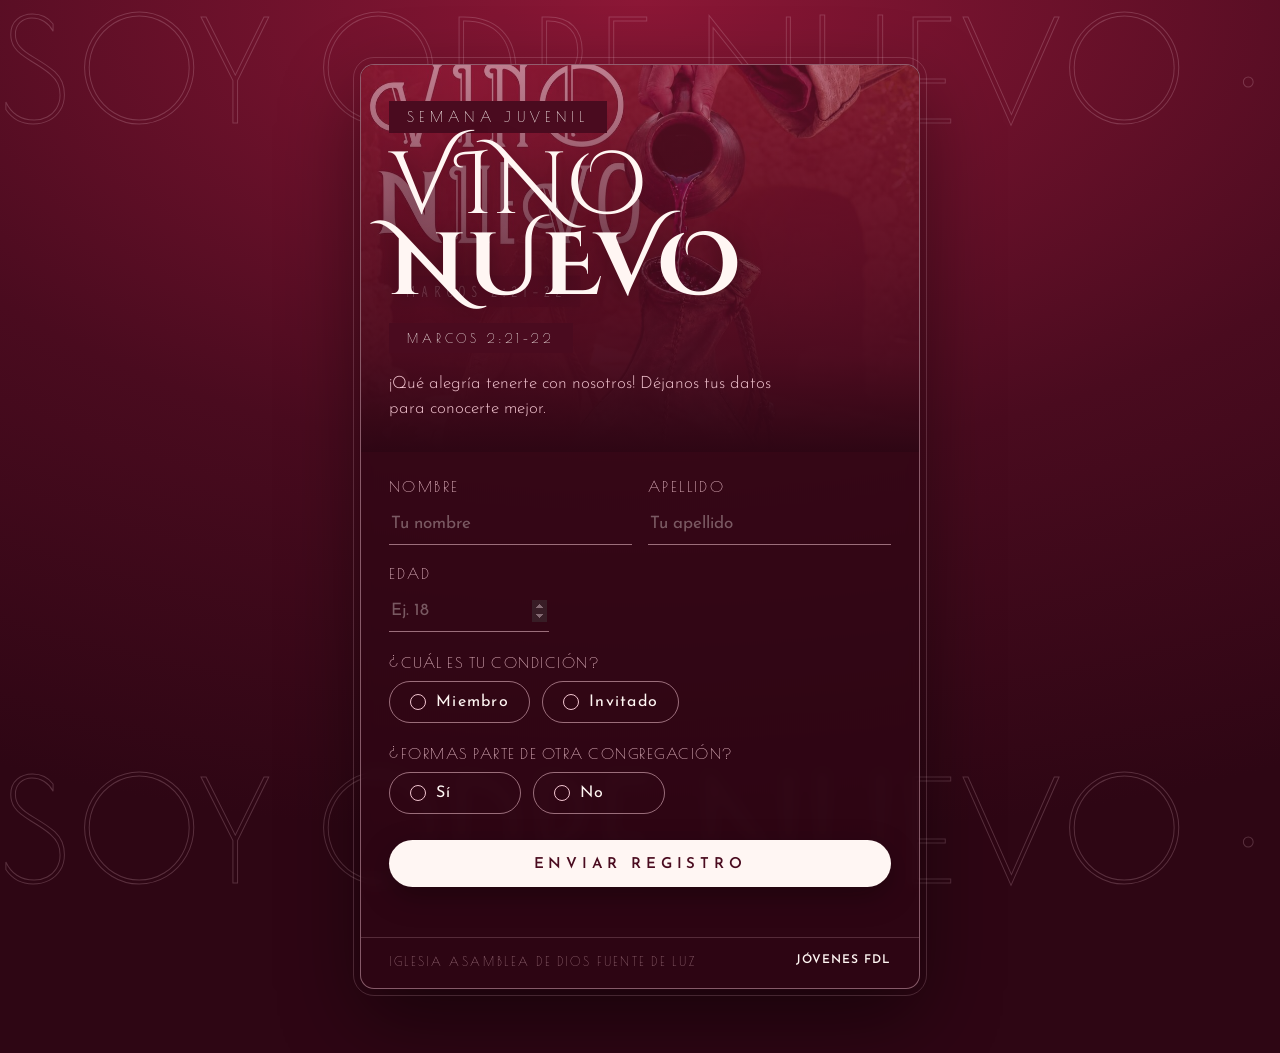
==== index.html @ 21c798dd "Formulario Vino Nuevo con estilo del evento y guardado en Google Sheets Co-Authored-By: Claude Opus " ====
<!DOCTYPE html>
<html lang="es">
<head>
  <meta charset="UTF-8">
  <meta name="viewport" content="width=device-width, initial-scale=1, viewport-fit=cover">
  <title>Vino Nuevo · Registro</title>
  <meta name="description" content="Registro de asistencia — Semana Juvenil Vino Nuevo · Jóvenes FDL">
  <meta name="theme-color" content="#4a0b1f">
  <link rel="preconnect" href="https://fonts.googleapis.com">
  <link rel="preconnect" href="https://fonts.gstatic.com" crossorigin>
  <link rel="stylesheet" href="https://fonts.googleapis.com/css2?family=Cinzel+Decorative:wght@400;700&family=Josefin+Sans:wght@300;400;600&family=Poiret+One&display=swap">
  <link rel="stylesheet" href="css/vino-nuevo.css">
</head>
<body>
  <!-- Franja tipográfica de fondo, como en el arte del evento -->
  <div class="marquee" aria-hidden="true">
    <span>SOY ODRE NUEVO · SOY ODRE NUEVO · SOY ODRE NUEVO · SOY ODRE NUEVO · </span>
    <span>SOY ODRE NUEVO · SOY ODRE NUEVO · SOY ODRE NUEVO · SOY ODRE NUEVO · </span>
  </div>

  <main class="card">
    <header class="hero">
      <p class="tag">Semana Juvenil</p>
      <h1 class="title"><span>Vino</span><span>Nuevo</span></h1>
      <p class="tag tag--small">Marcos 2:21-22</p>
      <p class="hero__intro">¡Qué alegría tenerte con nosotros! Déjanos tus datos para conocerte mejor.</p>
    </header>

    <form id="registro" class="form" novalidate>
      <div class="row">
        <div class="field">
          <label for="nombre">Nombre</label>
          <input id="nombre" name="nombre" type="text" autocomplete="given-name" required maxlength="60" placeholder="Tu nombre">
          <small class="error" data-for="nombre"></small>
        </div>
        <div class="field">
          <label for="apellido">Apellido</label>
          <input id="apellido" name="apellido" type="text" autocomplete="family-name" required maxlength="60" placeholder="Tu apellido">
          <small class="error" data-for="apellido"></small>
        </div>
      </div>

      <div class="field field--short">
        <label for="edad">Edad</label>
        <input id="edad" name="edad" type="number" inputmode="numeric" min="5" max="99" required placeholder="Ej. 18">
        <small class="error" data-for="edad"></small>
      </div>

      <fieldset class="field">
        <legend>¿Cuál es tu condición?</legend>
        <div class="choices">
          <label class="choice"><input type="radio" name="condicion" value="Miembro" required><span>Miembro</span></label>
          <label class="choice"><input type="radio" name="condicion" value="Invitado"><span>Invitado</span></label>
        </div>
        <small class="error" data-for="condicion"></small>
      </fieldset>

      <fieldset class="field">
        <legend>¿Formas parte de otra congregación?</legend>
        <div class="choices">
          <label class="choice"><input type="radio" name="otraCongregacion" value="Sí" required><span>Sí</span></label>
          <label class="choice"><input type="radio" name="otraCongregacion" value="No"><span>No</span></label>
        </div>
        <small class="error" data-for="otraCongregacion"></small>
      </fieldset>

      <div class="field reveal" id="campoCual" hidden>
        <label for="congregacion">¿Cuál congregación?</label>
        <input id="congregacion" name="congregacion" type="text" maxlength="100" placeholder="Nombre de tu iglesia">
        <small class="error" data-for="congregacion"></small>
      </div>

      <!-- Trampa anti-spam: invisible para personas -->
      <input class="hp" type="text" name="website" tabindex="-1" autocomplete="off" aria-hidden="true">

      <button type="submit" class="btn" id="enviar">
        <span class="btn__label">Enviar registro</span>
      </button>
      <p class="status" id="status" role="status" aria-live="polite"></p>
    </form>

    <section class="thanks" id="gracias" hidden>
      <p class="tag">¡Gracias!</p>
      <h2>Tu registro llegó</h2>
      <p>Nos alegra que seas parte de esta semana. ¡Dios te bendiga!</p>
      <button type="button" class="btn btn--ghost" id="otro">Registrar a otra persona</button>
    </section>

    <footer class="foot">
      <span>Iglesia Asamblea de Dios Fuente de Luz</span>
      <span class="foot__brand">Jóvenes FDL</span>
    </footer>
  </main>

  <script src="js/config.js"></script>
  <script src="js/formulario.js"></script>
</body>
</html>
---- css/vino-nuevo.css ----
/* Vino Nuevo — paleta tomada del arte de la Semana Juvenil.
   Capa: fondo vino con franja tipográfica, tarjeta con foto teñida arriba y formulario abajo. */
:root {
  --vino: #8c1736;
  --vino-oscuro: #4a0b1f;
  --vino-profundo: #2e0614;
  --rosa: #f2c4d0;
  --rosa-suave: rgba(242, 196, 208, .55);
  --crema: #fff6f3;
  --error: #ffb3a6;

  --f-display: "Cinzel Decorative", "Times New Roman", serif;
  --f-deco: "Poiret One", "Josefin Sans", sans-serif;
  --f-body: "Josefin Sans", "Segoe UI", system-ui, sans-serif;

  color-scheme: dark;
}

* { box-sizing: border-box; }
[hidden] { display: none !important; }

html, body { margin: 0; }
body {
  min-height: 100vh;
  font-family: var(--f-body);
  color: var(--crema);
  background:
    radial-gradient(120% 80% at 50% 0%, var(--vino) 0%, var(--vino-oscuro) 55%, var(--vino-profundo) 100%);
  background-color: var(--vino-oscuro);
  padding-block: clamp(24px, 6vw, 64px);
  padding-left: max(16px, env(safe-area-inset-left, 0px));
  padding-right: max(16px, env(safe-area-inset-right, 0px));
  overflow-x: hidden;
}

/* Franja "SOY ODRE NUEVO" */
.marquee {
  position: fixed; inset: 0; z-index: 0;
  display: flex; flex-direction: column; justify-content: space-between;
  pointer-events: none; overflow: hidden;
}
.marquee span {
  white-space: nowrap;
  font-family: var(--f-deco);
  font-size: clamp(56px, 12vw, 140px);
  line-height: 1;
  letter-spacing: .06em;
  color: transparent;
  -webkit-text-stroke: 1px rgba(242, 196, 208, .22);
  animation: slide 60s linear infinite;
}
.marquee span:last-child { animation-direction: reverse; }
@keyframes slide { from { transform: translateX(0); } to { transform: translateX(-50%); } }

/* Tarjeta */
.card {
  position: relative; z-index: 1;
  width: 100%; max-width: 560px; margin: 0 auto;
  background: rgba(46, 6, 20, .72);
  border: 1px solid rgba(242, 196, 208, .45);
  outline: 1px solid rgba(242, 196, 208, .18);
  outline-offset: 6px;
  border-radius: 14px;
  overflow: hidden;
  box-shadow: 0 30px 80px rgba(0, 0, 0, .45);
  backdrop-filter: blur(6px);
}

.hero {
  position: relative;
  padding: 36px 28px 30px;
  background:
    linear-gradient(180deg, rgba(140, 23, 54, .55) 0%, rgba(74, 11, 31, .9) 75%, rgba(46, 6, 20, 1) 100%),
    url("../img/vino-nuevo.jpg") center 35% / cover no-repeat;
  display: grid; gap: 14px; justify-items: start;
}
.tag {
  margin: 0;
  display: inline-block;
  background: var(--vino-oscuro);
  padding: 8px 18px;
  font-family: var(--f-deco);
  font-size: 14px;
  letter-spacing: .38em;
  text-transform: uppercase;
  color: var(--crema);
}
.tag--small { font-size: 12px; letter-spacing: .32em; }

.title {
  margin: 0;
  font-family: var(--f-display);
  font-weight: 400;
  font-size: clamp(52px, 15vw, 88px);
  line-height: .92;
  letter-spacing: .02em;
  text-transform: uppercase;
  text-shadow: 0 4px 24px rgba(0, 0, 0, .35);
  display: grid;
}
.title span:last-child { font-weight: 700; }

.hero__intro {
  margin: 4px 0 0; max-width: 38ch;
  font-size: 17px; line-height: 1.5; font-weight: 300;
  color: var(--rosa);
}

/* Formulario */
.form { padding: 26px 28px 30px; display: grid; gap: 20px; }
.row { display: grid; grid-template-columns: 1fr 1fr; gap: 16px; }
.row > * { min-width: 0; }
@media (max-width: 460px) { .row { grid-template-columns: 1fr; } }

.field { display: grid; gap: 8px; margin: 0; padding: 0; border: 0; min-width: 0; }
.field--short { max-width: 160px; }

label, legend {
  font-family: var(--f-deco);
  font-size: 15px;
  letter-spacing: .16em;
  text-transform: uppercase;
  color: var(--rosa);
  padding: 0;
}
legend { margin-bottom: 8px; letter-spacing: .1em; line-height: 1.4; }

input[type="text"], input[type="number"] {
  width: 100%;
  font: 400 17px/1.3 var(--f-body);
  color: var(--crema);
  background: transparent;
  border: 0;
  border-bottom: 1.5px solid var(--rosa-suave);
  padding: 10px 2px 9px;
  border-radius: 0;
  transition: border-color .2s, background .2s;
}
input::placeholder { color: rgba(255, 246, 243, .35); }
input:hover { border-bottom-color: var(--rosa); }
input:focus { outline: none; border-bottom-color: var(--crema); background: rgba(242, 196, 208, .06); }
input[aria-invalid="true"] { border-bottom-color: var(--error); }
input[type="number"]::-webkit-inner-spin-button { opacity: .4; }

.choices { display: flex; flex-wrap: wrap; gap: 12px; }
.choice { cursor: pointer; letter-spacing: 0; text-transform: none; }
.choice input { position: absolute; opacity: 0; pointer-events: none; }
.choice span {
  display: inline-flex; align-items: center; gap: 10px;
  min-width: 132px;
  padding: 12px 20px;
  font: 400 16px var(--f-body);
  letter-spacing: .08em;
  color: var(--crema);
  border: 1px solid var(--rosa-suave);
  border-radius: 999px;
  transition: background .2s, border-color .2s, color .2s;
}
.choice span::before {
  content: ""; width: 14px; height: 14px; border-radius: 50%;
  border: 1.5px solid var(--rosa);
  transition: background .2s, box-shadow .2s;
}
.choice:hover span { border-color: var(--rosa); }
.choice input:checked + span { background: var(--crema); color: var(--vino-oscuro); border-color: var(--crema); }
.choice input:checked + span::before { background: var(--vino); border-color: var(--vino); box-shadow: inset 0 0 0 3px var(--crema); }
.choice input:focus-visible + span { outline: 2px solid var(--crema); outline-offset: 3px; }

.reveal { animation: drop .35s ease both; }
@keyframes drop { from { opacity: 0; transform: translateY(-6px); } to { opacity: 1; transform: none; } }

.error { min-height: 0; font-size: 14px; color: var(--error); }
.error:empty { display: none; }

.hp { position: absolute; left: -9999px; width: 1px; height: 1px; opacity: 0; }

.btn {
  margin-top: 6px;
  justify-self: stretch;
  font: 600 15px var(--f-body);
  letter-spacing: .32em;
  text-transform: uppercase;
  color: var(--vino-oscuro);
  background: var(--crema);
  border: 0;
  border-radius: 999px;
  padding: 17px 24px 15px;
  cursor: pointer;
  transition: transform .15s, box-shadow .2s, background .2s;
  box-shadow: 0 10px 30px rgba(0, 0, 0, .3);
}
.btn:hover { background: var(--rosa); transform: translateY(-1px); }
.btn:active { transform: translateY(1px); }
.btn:focus-visible { outline: 2px solid var(--crema); outline-offset: 4px; }
.btn[disabled] { opacity: .6; cursor: progress; transform: none; }
.btn--ghost { background: transparent; color: var(--crema); border: 1px solid var(--rosa-suave); box-shadow: none; }
.btn--ghost:hover { background: rgba(242, 196, 208, .1); }

.status { margin: 0; text-align: center; font-size: 15px; color: var(--rosa); }
.status.is-error { color: var(--error); }

.thanks { padding: 36px 28px 40px; display: grid; gap: 14px; justify-items: center; text-align: center; animation: drop .4s ease both; }
.thanks h2 { margin: 0; font: 400 clamp(30px, 8vw, 42px)/1.1 var(--f-display); text-wrap: balance; }
.thanks p:not(.tag) { margin: 0; color: var(--rosa); font-size: 17px; line-height: 1.5; max-width: 34ch; }

.foot {
  display: flex; flex-wrap: wrap; justify-content: space-between; gap: 8px 16px;
  padding: 16px 28px 20px;
  border-top: 1px solid rgba(242, 196, 208, .2);
  font-family: var(--f-deco);
  font-size: 12px; letter-spacing: .22em; text-transform: uppercase;
  color: var(--rosa-suave);
}
.foot__brand { font-family: var(--f-body); font-weight: 600; letter-spacing: .08em; color: var(--crema); }

@media (max-width: 460px) {
  .hero, .form, .thanks { padding-left: 20px; padding-right: 20px; }
  .foot { padding-left: 20px; padding-right: 20px; }
  .choice span { min-width: 0; }
  .tag { letter-spacing: .28em; }
}

@media (prefers-reduced-motion: reduce) {
  .marquee span, .reveal, .thanks { animation: none; }
  * { transition: none !important; }
}
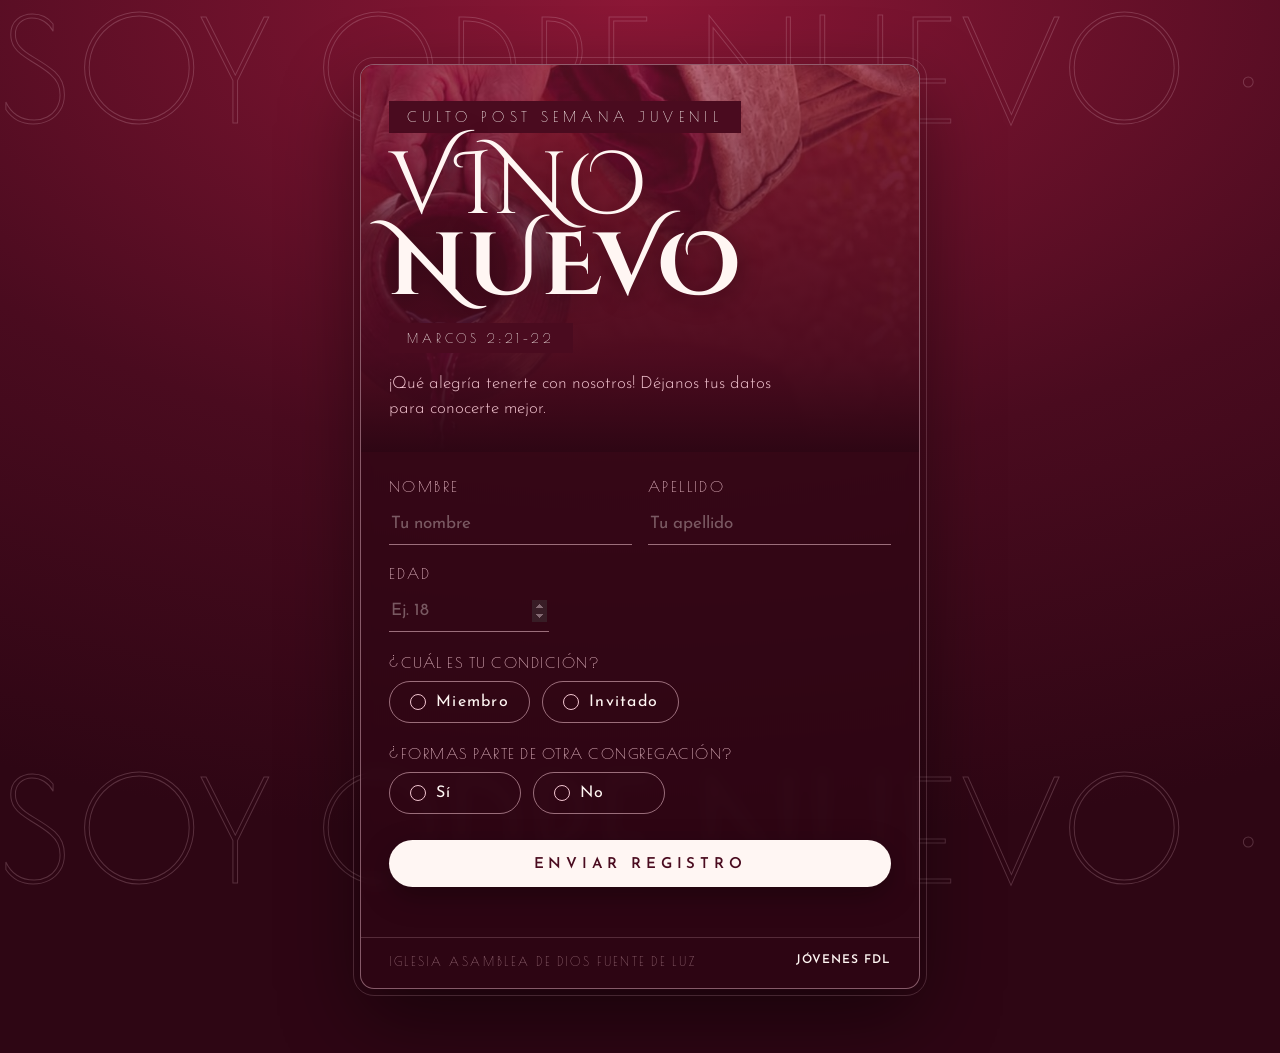
==== commit a9fbbde1: "Cambiar la etiqueta a «Culto Post Semana Juvenil» Co-Authored-By: Claude Opus 5.5 <noreply@anthropic" ====
--- a/index.html
+++ b/index.html
@@ -20,7 +20,7 @@
 
   <main class="card">
     <header class="hero">
-      <p class="tag">Semana Juvenil</p>
+      <p class="tag">Culto Post Semana Juvenil</p>
       <h1 class="title"><span>Vino</span><span>Nuevo</span></h1>
       <p class="tag tag--small">Marcos 2:21-22</p>
       <p class="hero__intro">¡Qué alegría tenerte con nosotros! Déjanos tus datos para conocerte mejor.</p>
--- a/css/vino-nuevo.css
+++ b/css/vino-nuevo.css
@@ -71,7 +71,7 @@
   padding: 36px 28px 30px;
   background:
     linear-gradient(180deg, rgba(140, 23, 54, .55) 0%, rgba(74, 11, 31, .9) 75%, rgba(46, 6, 20, 1) 100%),
-    url("../img/vino-nuevo.jpg") center 35% / cover no-repeat;
+    url("../img/vino-nuevo.jpg") center 22% / cover no-repeat;
   display: grid; gap: 14px; justify-items: start;
 }
 .tag {
@@ -217,7 +217,8 @@
   .hero, .form, .thanks { padding-left: 20px; padding-right: 20px; }
   .foot { padding-left: 20px; padding-right: 20px; }
   .choice span { min-width: 0; }
-  .tag { letter-spacing: .28em; }
+  .tag { letter-spacing: .2em; font-size: 12.5px; padding: 8px 14px; }
+  .tag--small { font-size: 12px; }
 }
 
 @media (prefers-reduced-motion: reduce) {
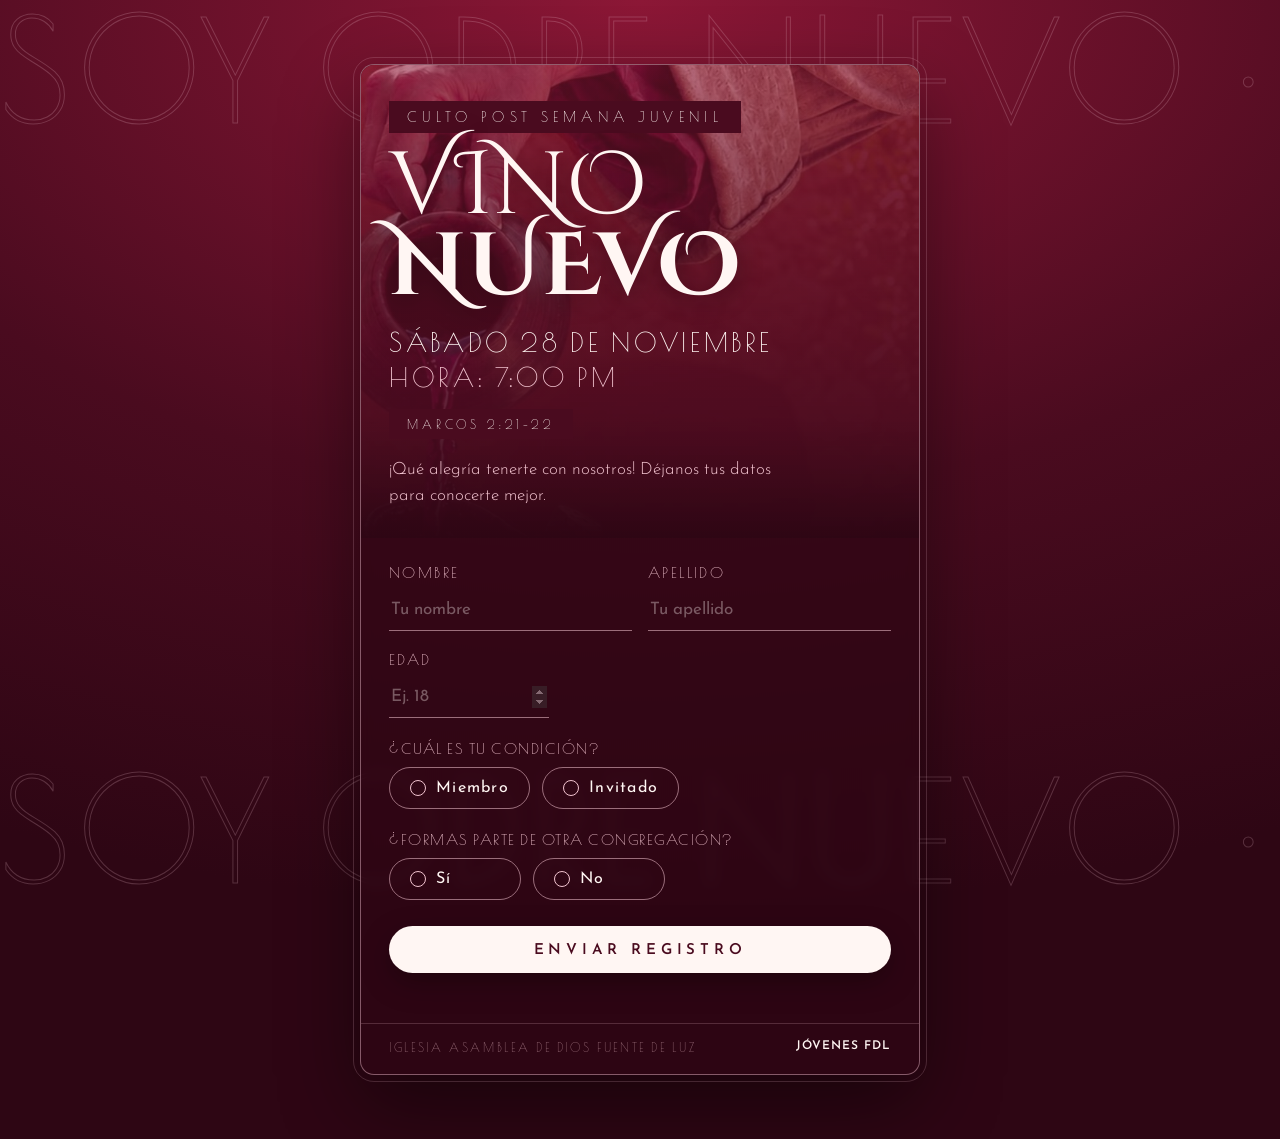
==== commit 71475cb3: "Agregar fecha del culto y nuevo mensaje de agradecimiento Co-Authored-By: Claude Opus 5.5 <noreply@a" ====
--- a/index.html
+++ b/index.html
@@ -22,6 +22,7 @@
     <header class="hero">
       <p class="tag">Culto Post Semana Juvenil</p>
       <h1 class="title"><span>Vino</span><span>Nuevo</span></h1>
+      <p class="fecha"><time datetime="2026-11-28T19:00">Sábado 28 de noviembre<span>Hora: 7:00 PM</span></time></p>
       <p class="tag tag--small">Marcos 2:21-22</p>
       <p class="hero__intro">¡Qué alegría tenerte con nosotros! Déjanos tus datos para conocerte mejor.</p>
     </header>
@@ -82,7 +83,8 @@
     <section class="thanks" id="gracias" hidden>
       <p class="tag">¡Gracias!</p>
       <h2>Tu registro llegó</h2>
-      <p>Nos alegra que seas parte de esta semana. ¡Dios te bendiga!</p>
+      <p>Gracias, nos alegra que seas parte de este gran día.</p>
+      <p class="thanks__fecha">Te esperamos el <strong>sábado 28 de noviembre</strong> a las <strong>7:00 PM</strong>.</p>
       <button type="button" class="btn btn--ghost" id="otro">Registrar a otra persona</button>
     </section>
 
--- a/css/vino-nuevo.css
+++ b/css/vino-nuevo.css
@@ -100,6 +100,18 @@
 }
 .title span:last-child { font-weight: 700; }
 
+.fecha {
+  margin: 2px 0 0;
+  font-family: var(--f-deco);
+  font-size: clamp(20px, 5.4vw, 26px);
+  letter-spacing: .14em;
+  text-transform: uppercase;
+  line-height: 1.35;
+  color: var(--crema);
+}
+.fecha time { display: grid; }
+.fecha span { color: var(--rosa); }
+
 .hero__intro {
   margin: 4px 0 0; max-width: 38ch;
   font-size: 17px; line-height: 1.5; font-weight: 300;
@@ -201,6 +213,7 @@
 
 .thanks { padding: 36px 28px 40px; display: grid; gap: 14px; justify-items: center; text-align: center; animation: drop .4s ease both; }
 .thanks h2 { margin: 0; font: 400 clamp(30px, 8vw, 42px)/1.1 var(--f-display); text-wrap: balance; }
+.thanks__fecha strong { color: var(--crema); font-weight: 600; }
 .thanks p:not(.tag) { margin: 0; color: var(--rosa); font-size: 17px; line-height: 1.5; max-width: 34ch; }
 
 .foot {
@@ -219,6 +232,8 @@
   .choice span { min-width: 0; }
   .tag { letter-spacing: .2em; font-size: 12.5px; padding: 8px 14px; }
   .tag--small { font-size: 12px; }
+  .fecha { font-size: 18px; letter-spacing: .08em; }
+  .btn--ghost { letter-spacing: .08em; font-size: 13.5px; padding-left: 12px; padding-right: 12px; }
 }
 
 @media (prefers-reduced-motion: reduce) {
